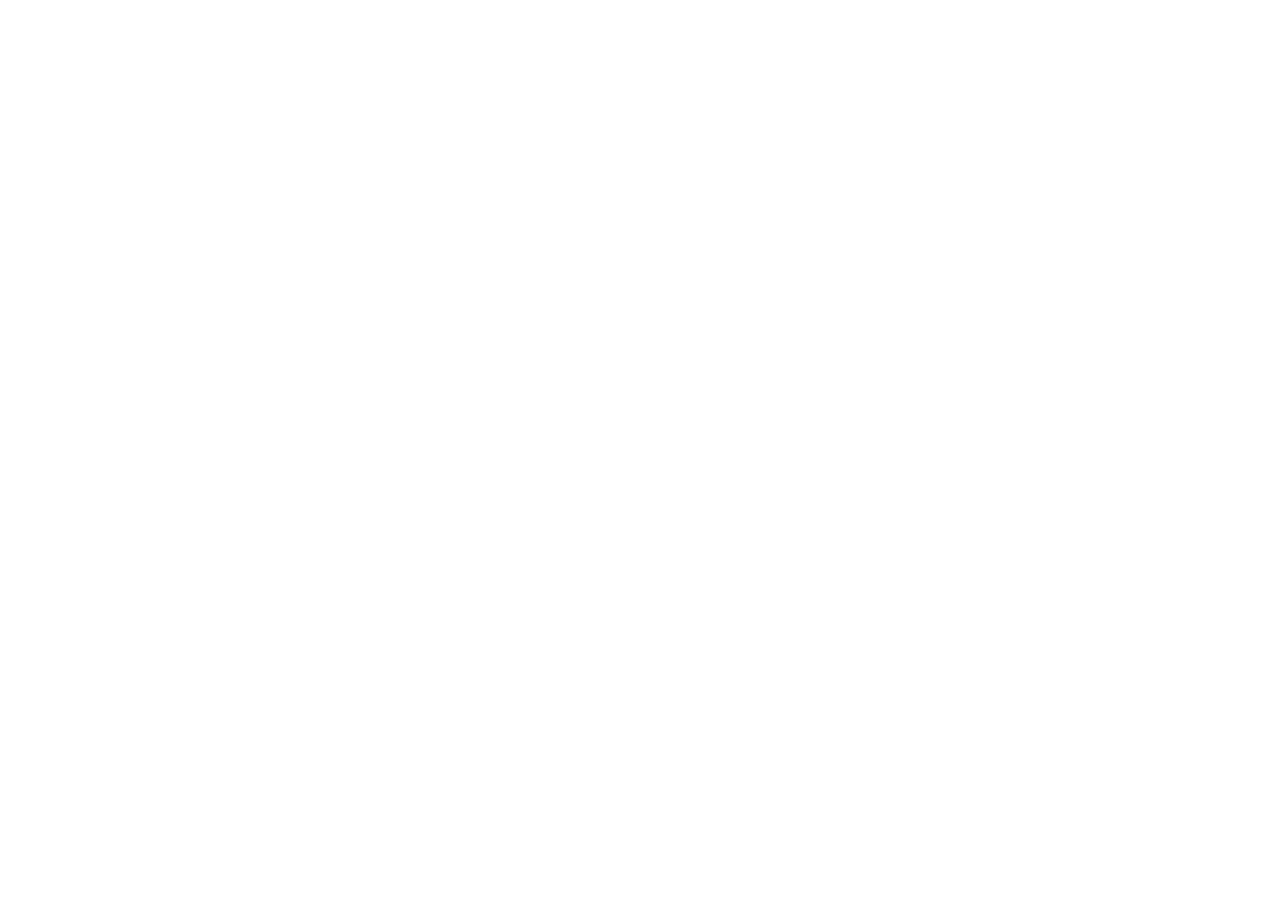
==== 13.-读心术小游戏/index.html @ 99a2ffcd "提交了代码" ====
<!DOCTYPE html>
<html lang="en">
  <head>
    <meta charset="UTF-8" />
    <meta http-equiv="X-UA-Compatible" content="IE=edge" />
    <meta name="viewport" content="width=device-width, initial-scale=1.0" />
    <title>读心术小游戏</title>
  </head>
  <body></body>
</html>
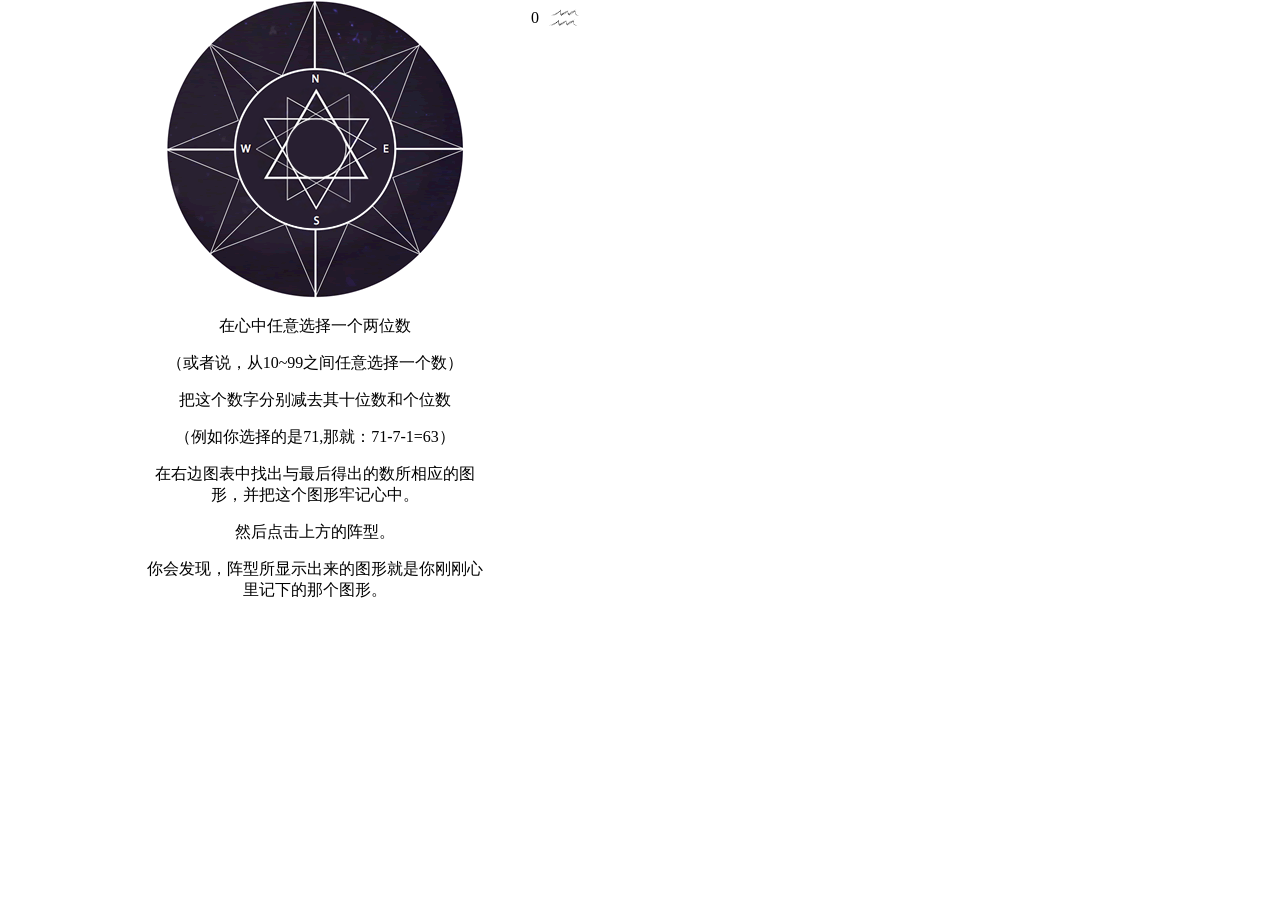
==== commit 925a6bf4: "提交了读心术小游戏静态布局" ====
--- a/13.-读心术小游戏/index.html
+++ b/13.-读心术小游戏/index.html
@@ -5,6 +5,32 @@
     <meta http-equiv="X-UA-Compatible" content="IE=edge" />
     <meta name="viewport" content="width=device-width, initial-scale=1.0" />
     <title>读心术小游戏</title>
+    <link rel="stylesheet" href="./css/index.css" />
   </head>
-  <body></body>
+  <body>
+    <div class="container">
+      <div class="left">
+        <div class="cover">
+          <img src="./images/round.png" alt="" />
+        </div>
+        <!-- 提示文字 -->
+        <div class="tip">
+          <p>在心中任意选择一个两位数</p>
+          <p>（或者说，从10~99之间任意选择一个数）</p>
+          <p>把这个数字分别减去其十位数和个位数</p>
+          <p>（例如你选择的是71,那就：71-7-1=63）</p>
+          <p>在右边图表中找出与最后得出的数所相应的图形，并把这个图形牢记心中。</p>
+          <p>然后点击上方的阵型。</p>
+          <p>你会发现，阵型所显示出来的图形就是你刚刚心里记下的那个图形。</p>
+        </div>
+      </div>
+
+      <ul class="right">
+        <li class="right-item">
+          <span>0</span>
+          <img src="./images/values/0.png" alt="" />
+        </li>
+      </ul>
+    </div>
+  </body>
 </html>
--- a/13.-读心术小游戏/css/index.css
+++ b/13.-读心术小游戏/css/index.css
@@ -0,0 +1,47 @@
+* {
+  padding: 0;
+  margin: 0;
+}
+li {
+  list-style-type: none;
+}
+
+.container {
+  width: 1000px;
+  margin: 0 auto;
+  display: flex;
+  justify-content: center;
+}
+
+.container .left .cover {
+  width: 300px;
+  height: 300px;
+  background: url(../images/bg.gif) no-repeat;
+  display: flex;
+  justify-content: center;
+  align-items: center;
+  user-select: none;
+  margin: 0 auto;
+}
+.container .left .tip p {
+  width: 350px;
+  margin: 16px 0;
+  text-align: center;
+}
+.container .right {
+  display: grid;
+  grid-template-columns: repeat(5, 130px);
+  grid-template-rows: repeat(20, 35px);
+}
+.container .right .right-item {
+  display: flex;
+  align-items: center;
+  justify-content: center;
+}
+.container .right .right-item img {
+  width: 30px;
+  height: 30px;
+}
+.container .right .right-item span {
+  margin-right: 10px;
+}
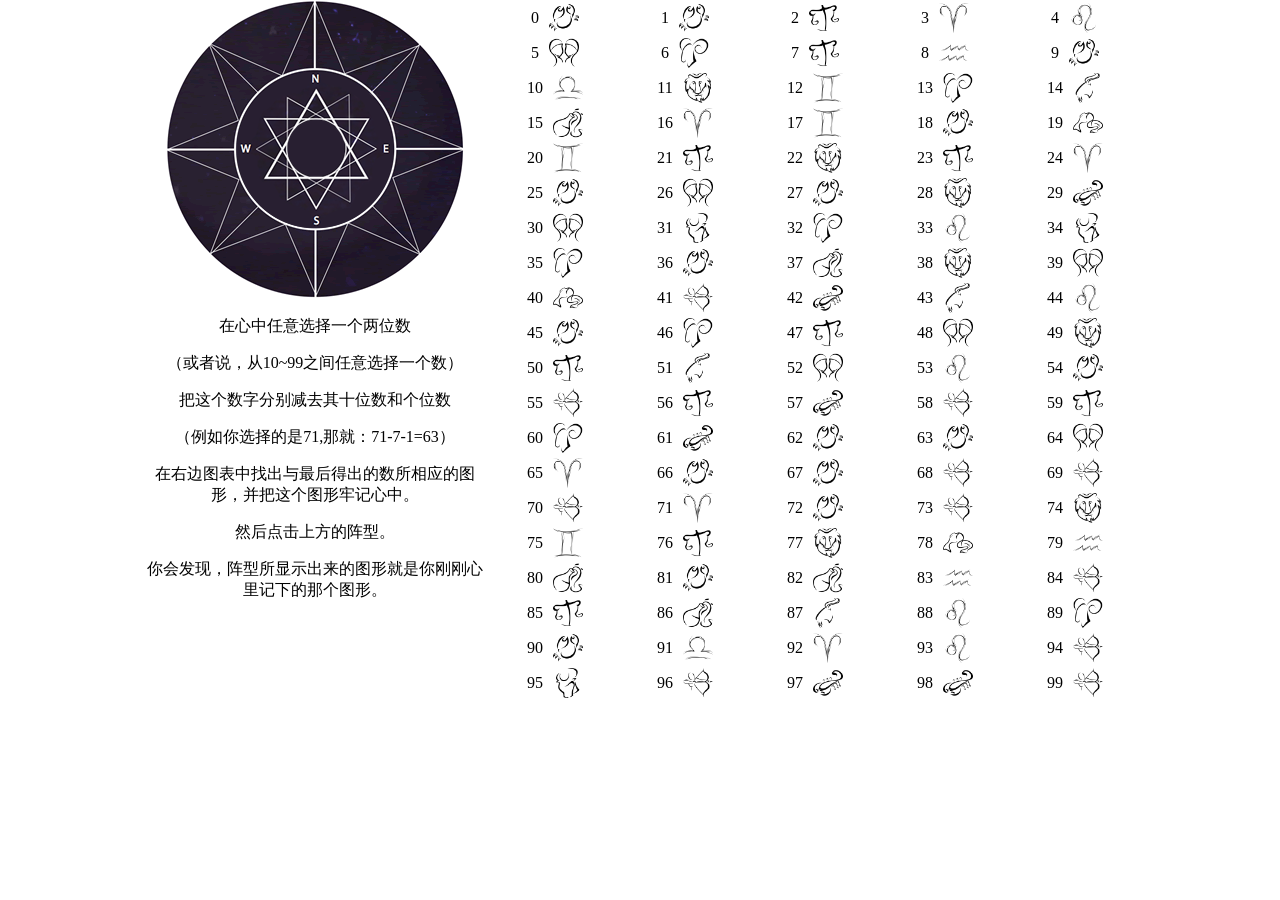
==== commit 32bedbc5: "完成了读心术小游戏" ====
--- a/13.-读心术小游戏/index.html
+++ b/13.-读心术小游戏/index.html
@@ -25,12 +25,9 @@
         </div>
       </div>
 
-      <ul class="right">
-        <li class="right-item">
-          <span>0</span>
-          <img src="./images/values/0.png" alt="" />
-        </li>
-      </ul>
+      <ul class="right"></ul>
     </div>
+
+    <script src="./js/index.js"></script>
   </body>
 </html>
